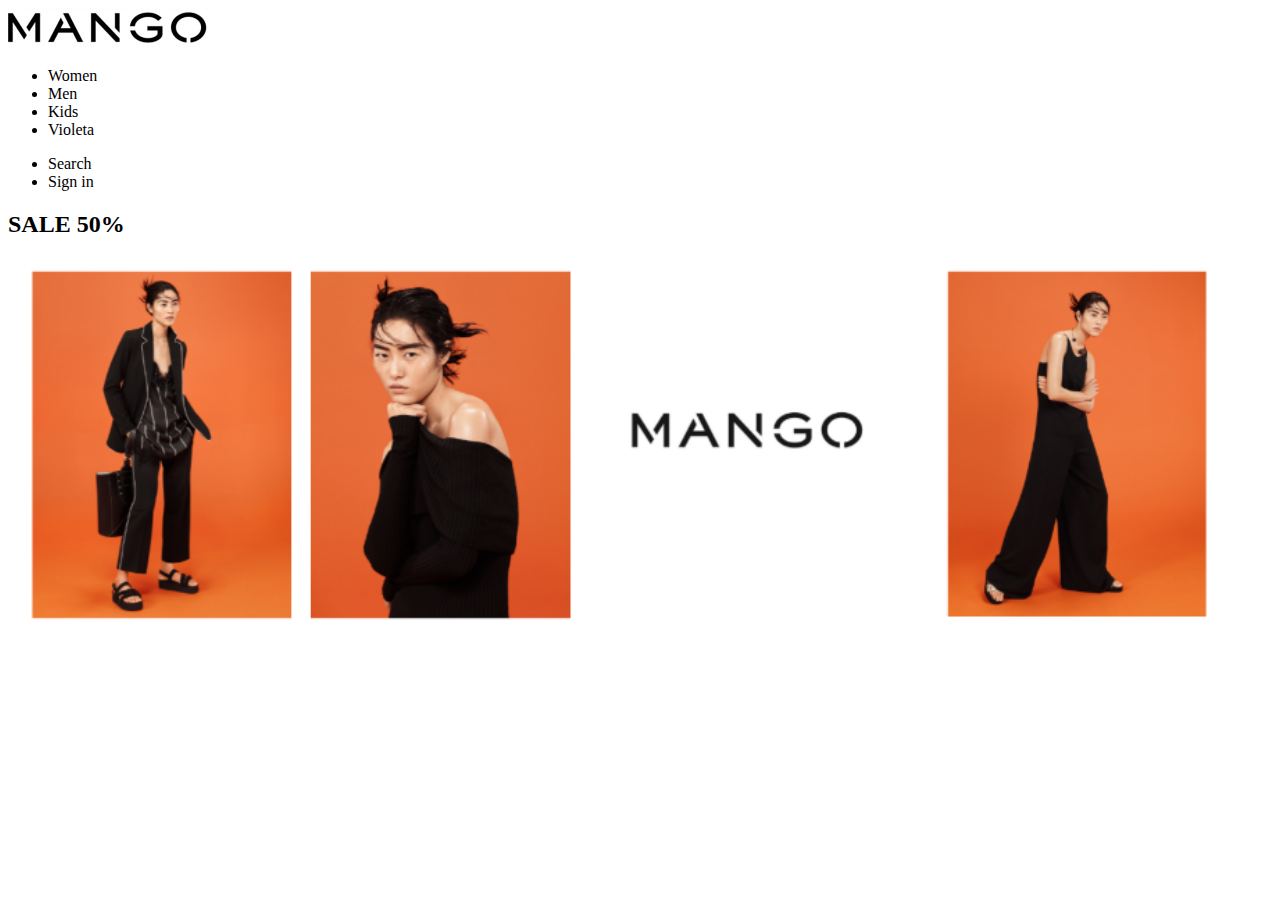
==== index.html @ f0c1a910 "add maing image and set width heigh and style" ====
<!DOCTYPE html>
<html>
  <head>
    <link rel="stylesheet" href="css/style.css" media="screen" >
    <title>MANGO</title>
  </head>
  <body>
    <div id="wrapper">
      <div class="navbar">
        <div class="logo-img">
          <img class="logo-img" src="img\small-logo.jpg" alt="" />
        </div>
        <div class="links">
          <ul>
            <li>Women</li>
            <li>Men</li>
            <li>Kids</li>
            <li>Violeta</li>
          </ul>
        </div>
        <div class="tools">
          <ul>
            <li>Search</li>
            <li>Sign in</li>
          </ul>
        </div>
      </div>
      <div class="main-img">
        <h2>SALE 50%</h2>
        <img src="img\MANGO5.png" alt="" />
      </div>
    </div>
  </body>
</html>
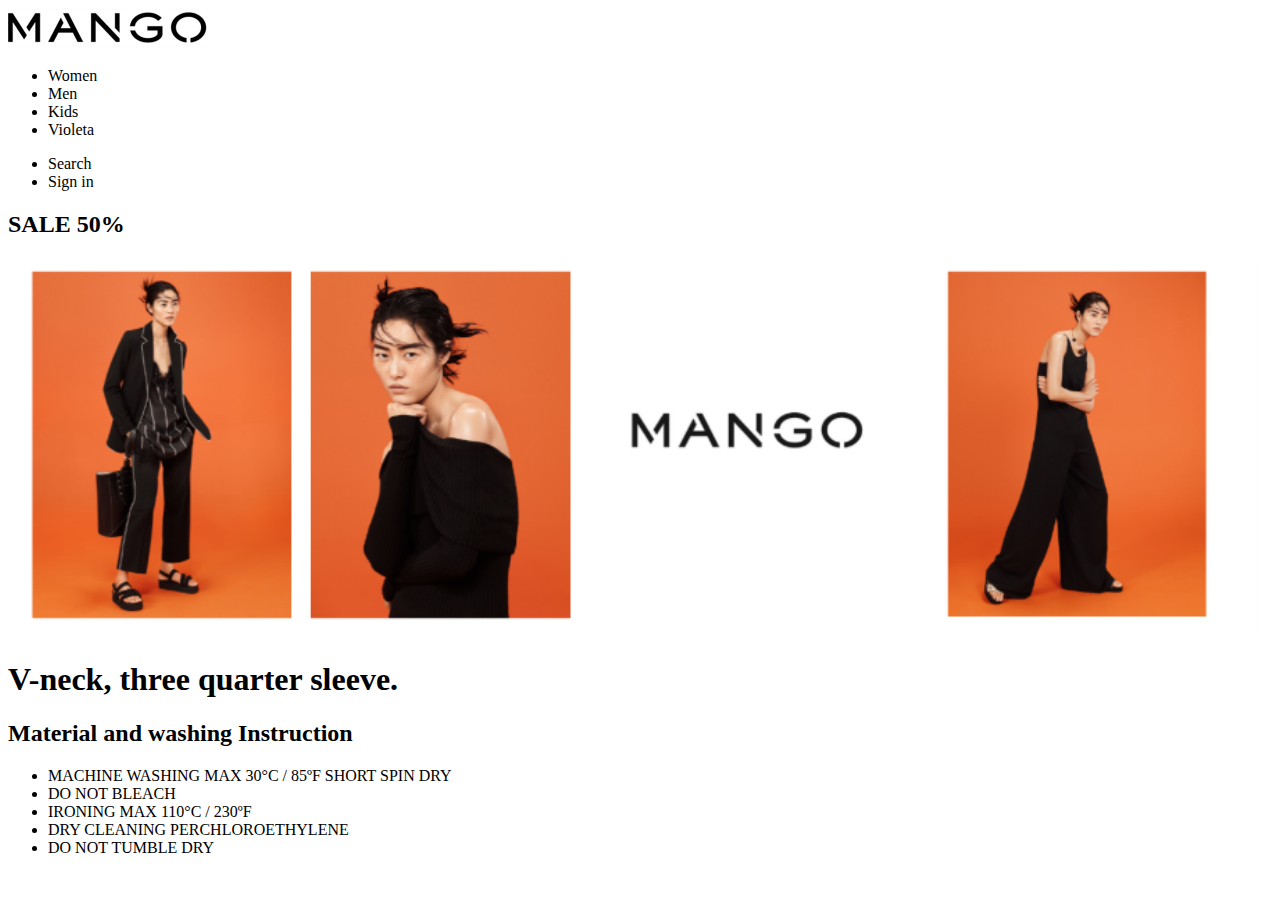
==== commit 0b1811a2: "add shirt features and list items" ====
--- a/index.html
+++ b/index.html
@@ -29,6 +29,19 @@
         <h2>SALE 50%</h2>
         <img src="img\MANGO5.png" alt="" />
       </div>
+      <div class="features">
+        <h1>V-neck, three quarter sleeve.</h1>
+        <h2>Material and washing Instruction</h2>
+        <div class="list-item">
+          <ul>
+            <li>MACHINE WASHING MAX 30°C / 85ºF SHORT SPIN DRY</li>
+            <li>DO NOT BLEACH</li>
+            <li>IRONING MAX 110°C / 230ºF</li>
+            <li>DRY CLEANING PERCHLOROETHYLENE</li>
+            <li>DO NOT TUMBLE DRY</li>
+          </ul>
+        </div>
+      </div>
     </div>
   </body>
 </html>
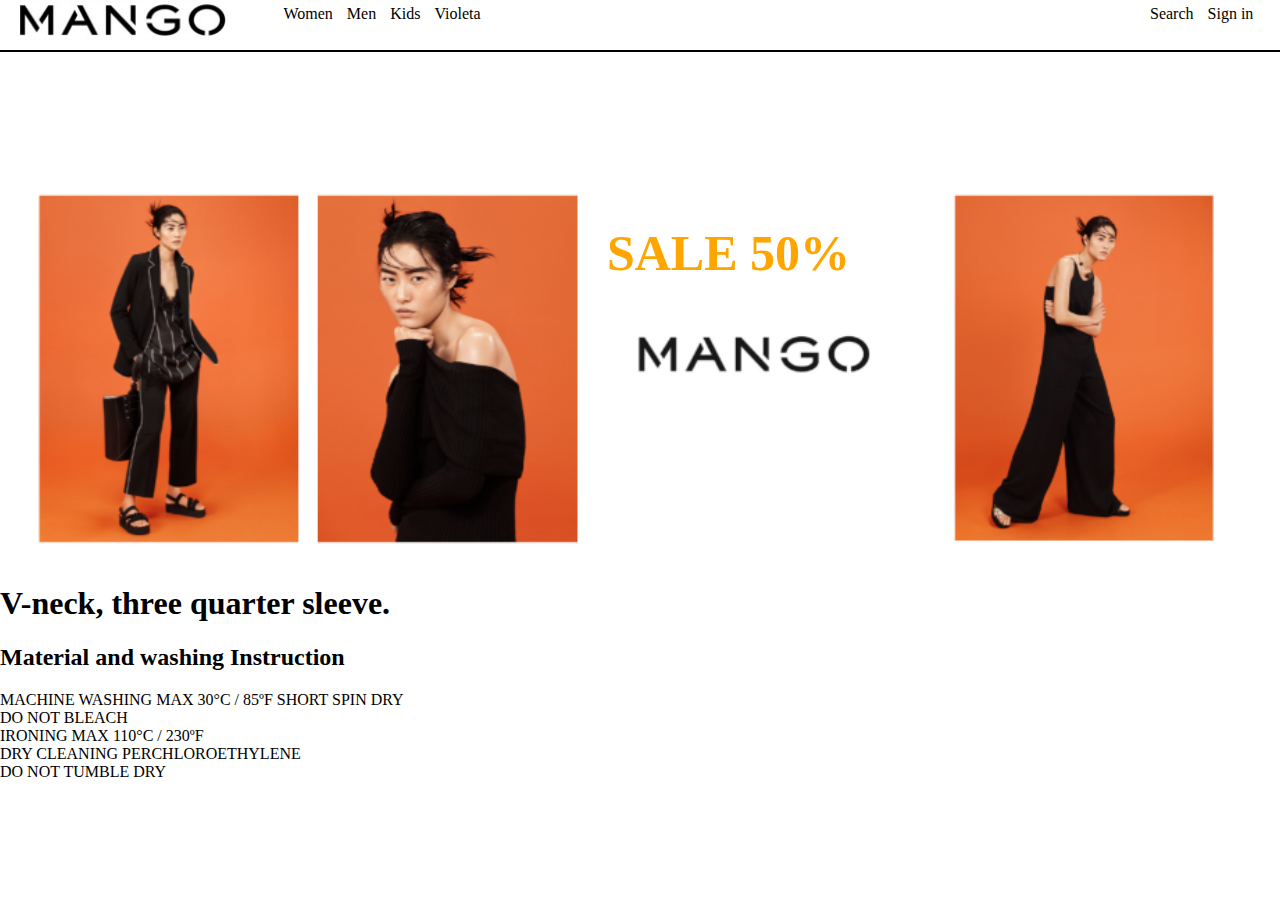
==== commit c85a87d8: "modify image position and add some style to item list" ====
--- a/index.html
+++ b/index.html
@@ -42,6 +42,8 @@
           </ul>
         </div>
       </div>
+      <div class="footer">
+      </div>
     </div>
   </body>
 </html>
--- a/css/style.css
+++ b/css/style.css
@@ -0,0 +1,53 @@
+body,html{
+  margin: 0;
+  padding:0;
+}
+#wrapper{
+  width: 100%;
+  margin: 0 auto;
+}
+.navbar{
+  border-bottom: 2px solid black;
+  width: 100%;
+  height: 50px;
+}
+ul{
+  margin:0;
+  padding:0;
+}
+.links li, .tools li {
+  display: inline-block;
+  padding: 5px;
+}
+.logo-img {
+  float: left;
+  width: 207px;
+  position: relative;
+  left: 10px;
+}
+.links {
+  width: 350px;
+  text-align: center;
+}
+.tools{
+  float:right;
+  width: 135px;
+  position: relative;
+}
+.navbar > div {
+  display: inline-block;
+}
+
+.main-img h2{
+  position: absolute;
+	float: right;
+	right: 0;
+	font-size: 50px;
+	margin-right:430px;
+  color:orange;
+}
+
+.main-img{
+  text-align: center;
+  margin-top:130px;
+}
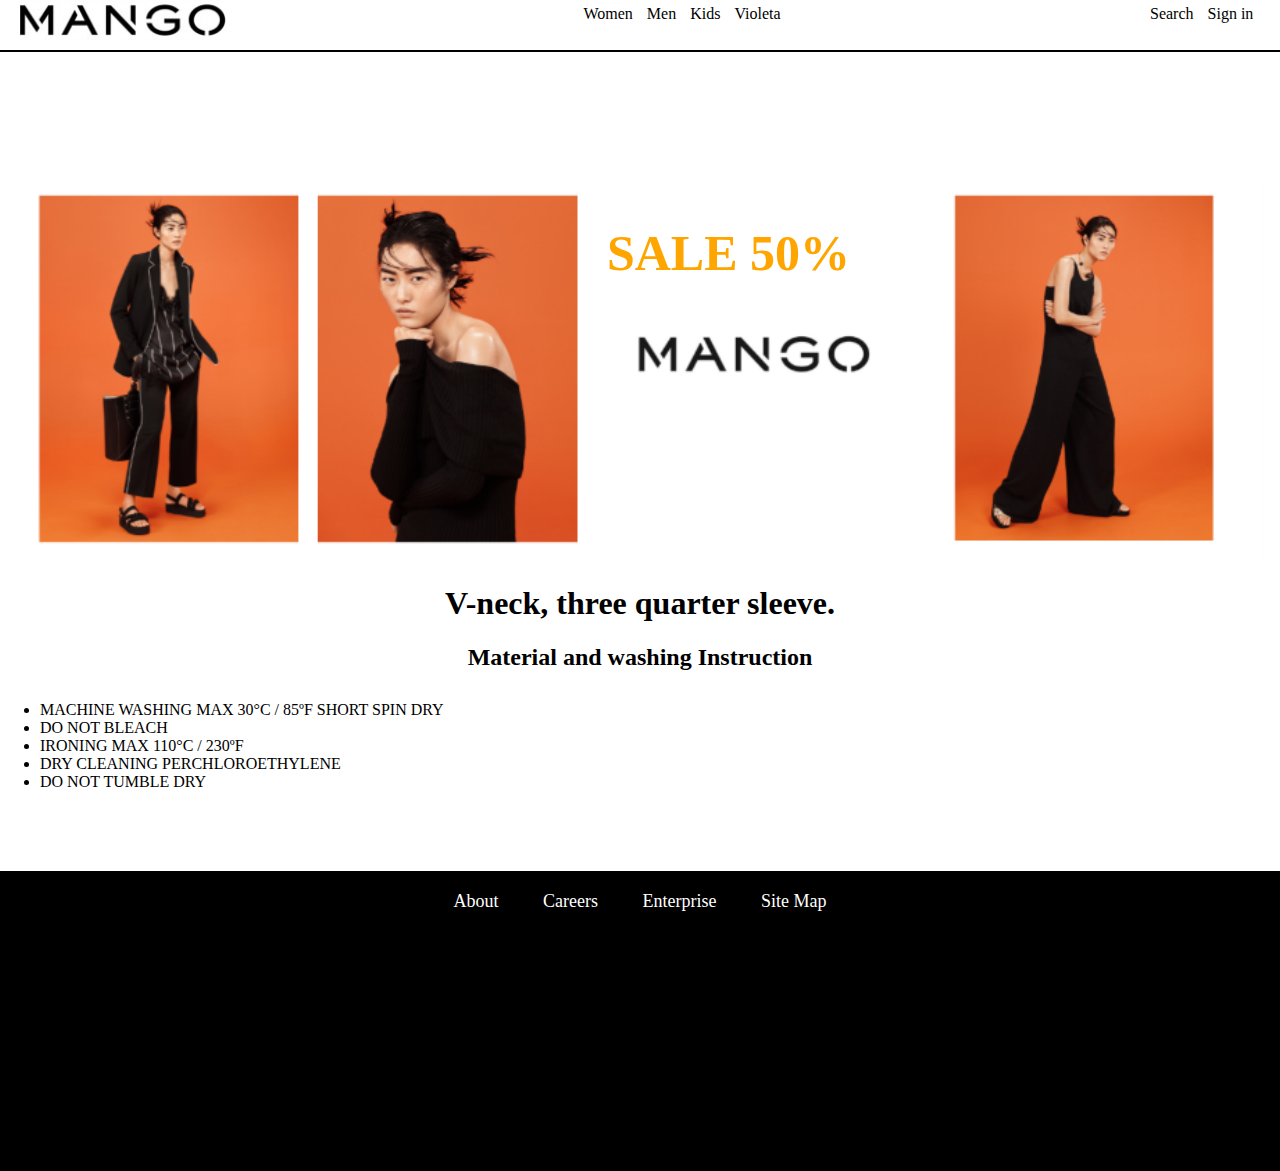
==== commit adce51bd: "add main footer list and center it" ====
--- a/index.html
+++ b/index.html
@@ -43,6 +43,38 @@
         </div>
       </div>
       <div class="footer">
+        <div class="main-footer">
+        <ul>
+          <li>About</li>
+          <li>Careers</li>
+          <li>Enterprise</li>
+          <li>Site Map</li>
+        </ul>
+        </div>
+        <!-- <div class="middle">
+          <div class="online-store">
+            <h2>online-store</h2>
+            <ul>
+              <li>Sell online</li>
+              <li>Features</li>
+              <li>Examples</li>
+            </ul>
+          </div>
+          <div class="Point-of-sale">
+            <h2>Point-of-sale</h2>
+            <ul>
+              <li>Features</li>
+              <li>Hard ware</li>
+            </ul>
+          </div>
+          <div class="Support">
+            <h2>Support</h2>
+            <ul>
+              <li>Support</li>
+              <li>24/7 Support</li>
+            </ul>
+          </div> -->
+        </div>
       </div>
     </div>
   </body>
--- a/css/style.css
+++ b/css/style.css
@@ -28,6 +28,7 @@
 .links {
   width: 350px;
   text-align: center;
+  margin-left: 300px;;
 }
 .tools{
   float:right;
@@ -51,3 +52,29 @@
   text-align: center;
   margin-top:130px;
 }
+h1, h2{
+  text-align: center;
+}
+.footer{
+  width: 100%;
+  height: 300px;
+  background-color: black;
+  color: white;
+}
+.list-item{
+  margin-left: 40px;
+  margin-bottom: 80px;
+  margin-top: 30px;
+}
+.footer ul{
+  list-style: none;
+}
+.main-footer{
+  text-align: center;
+  font-size: 18px;
+}
+.main-footer li{
+  display: inline-block;
+  padding:20px;
+}
+.
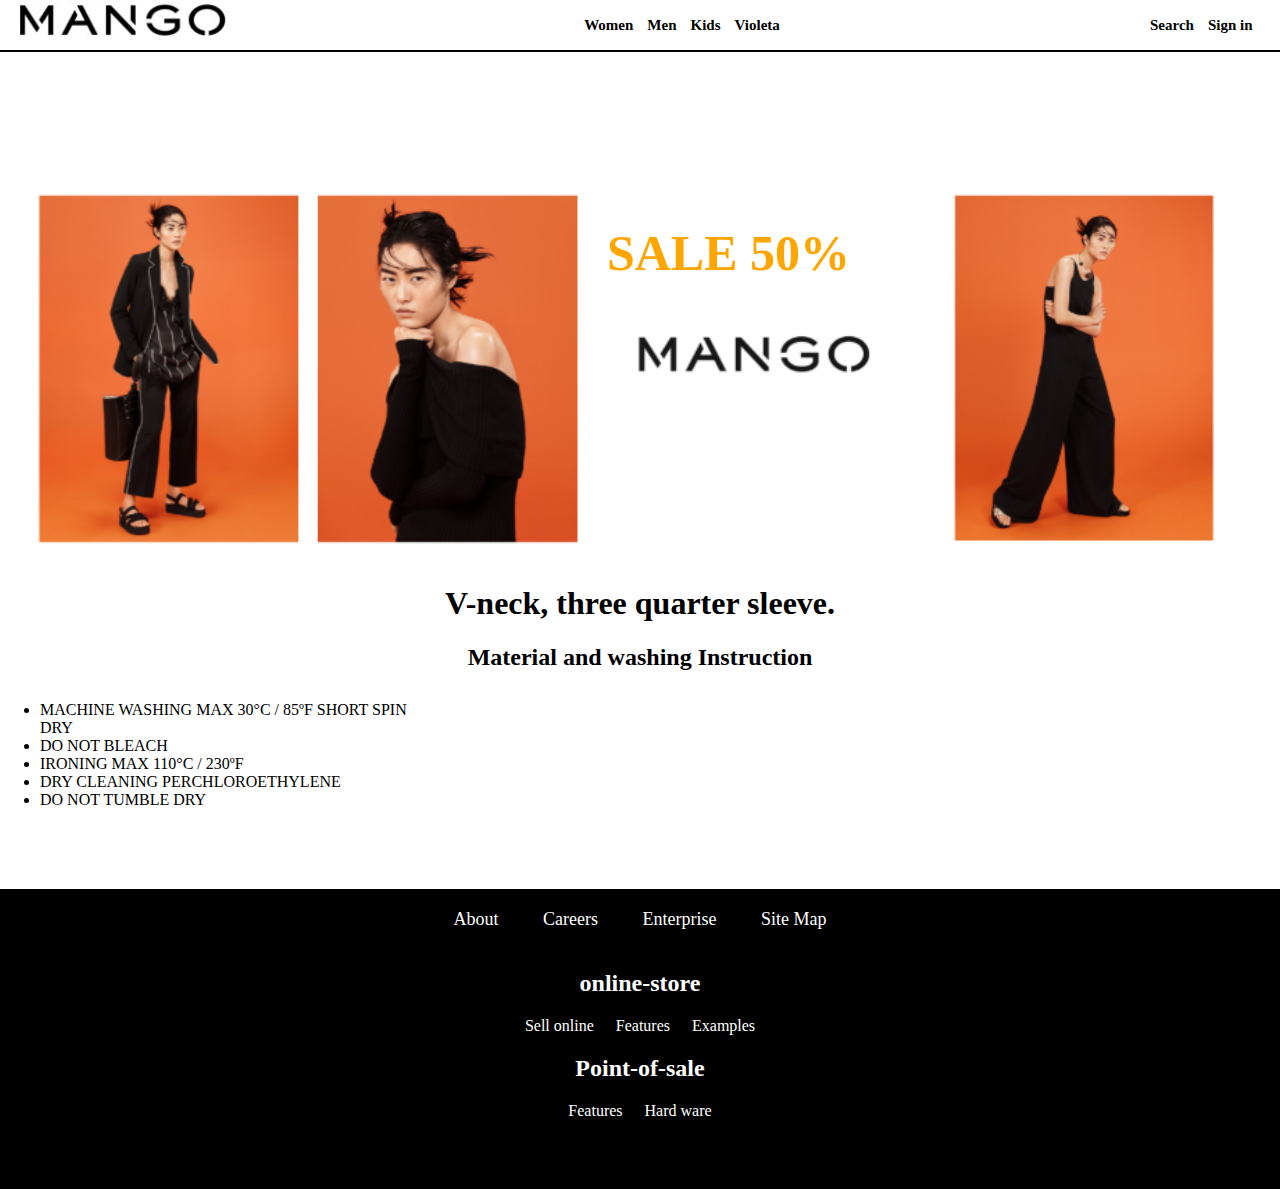
==== commit 41c74e05: "position online-store and point-of-sale list items in the middle" ====
--- a/index.html
+++ b/index.html
@@ -51,7 +51,7 @@
           <li>Site Map</li>
         </ul>
         </div>
-        <!-- <div class="middle">
+        <div class="middle">
           <div class="online-store">
             <h2>online-store</h2>
             <ul>
@@ -67,13 +67,6 @@
               <li>Hard ware</li>
             </ul>
           </div>
-          <div class="Support">
-            <h2>Support</h2>
-            <ul>
-              <li>Support</li>
-              <li>24/7 Support</li>
-            </ul>
-          </div> -->
         </div>
       </div>
     </div>
--- a/css/style.css
+++ b/css/style.css
@@ -18,6 +18,8 @@
 .links li, .tools li {
   display: inline-block;
   padding: 5px;
+  font-size: 15px;
+  font-weight: bold;
 }
 .logo-img {
   float: left;
@@ -29,11 +31,14 @@
   width: 350px;
   text-align: center;
   margin-left: 300px;;
+line-height: 40px;
 }
 .tools{
   float:right;
   width: 135px;
   position: relative;
+  line-height: 40px;
+
 }
 .navbar > div {
   display: inline-block;
@@ -65,6 +70,8 @@
   margin-left: 40px;
   margin-bottom: 80px;
   margin-top: 30px;
+  width: 400px;
+  
 }
 .footer ul{
   list-style: none;
@@ -77,4 +84,12 @@
   display: inline-block;
   padding:20px;
 }
-.
+
+.online-store li, .Point-of-sale li{
+  display: inline;
+  padding: 9px;
+  text-align: center;
+}
+.Point-of-sale ul,.online-store ul{
+  text-align: center;
+}
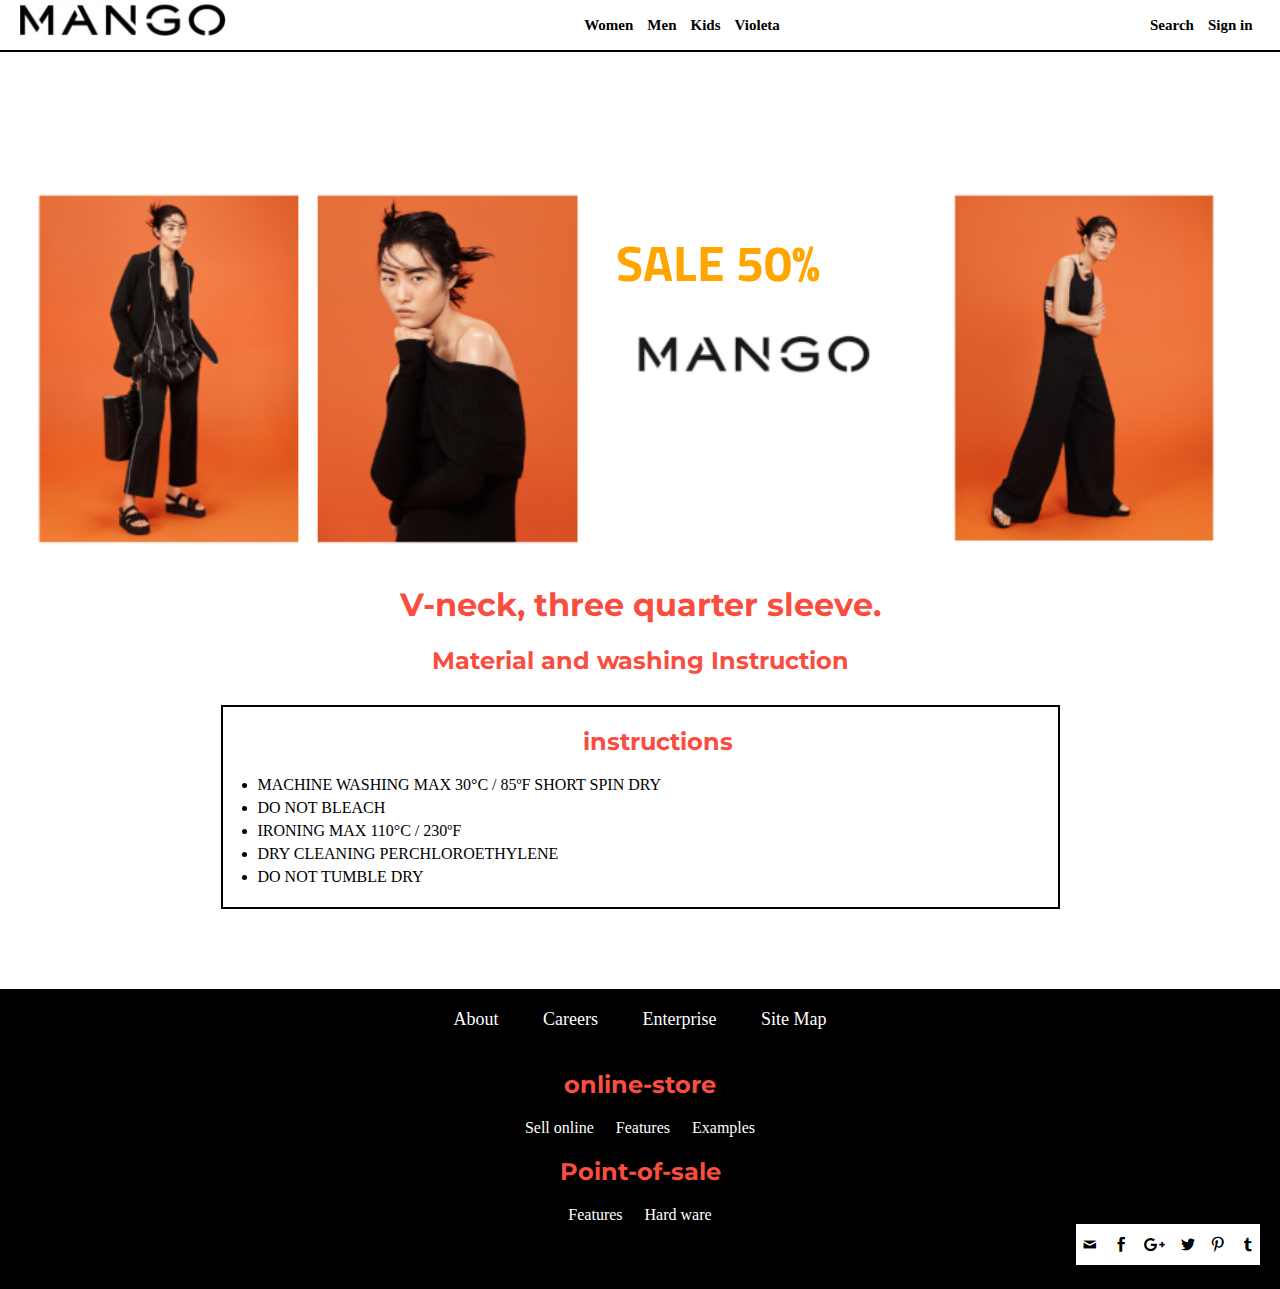
==== commit 022409b1: "modify box size and style and modify header fonts" ====
--- a/index.html
+++ b/index.html
@@ -1,6 +1,8 @@
 <!DOCTYPE html>
 <html>
   <head>
+    <link href='https://fonts.googleapis.com/css?family=Titillium+Web' rel='stylesheet' type='text/css'>
+    <link href='https://fonts.googleapis.com/css?family=Montserrat' rel='stylesheet' type='text/css'>
     <link rel="stylesheet" href="css/style.css" media="screen" >
     <title>MANGO</title>
   </head>
@@ -33,6 +35,7 @@
         <h1>V-neck, three quarter sleeve.</h1>
         <h2>Material and washing Instruction</h2>
         <div class="list-item">
+          <h2>instructions</h2>
           <ul>
             <li>MACHINE WASHING MAX 30°C / 85ºF SHORT SPIN DRY</li>
             <li>DO NOT BLEACH</li>
@@ -67,6 +70,9 @@
               <li>Hard ware</li>
             </ul>
           </div>
+          <div class="footer-img">
+            <img src="img\social-media.png" alt="" />
+          </div>
         </div>
       </div>
     </div>
--- a/css/style.css
+++ b/css/style.css
@@ -30,8 +30,8 @@
 .links {
   width: 350px;
   text-align: center;
-  margin-left: 300px;;
-line-height: 40px;
+  margin-left: 300px;
+  line-height: 40px;
 }
 .tools{
   float:right;
@@ -49,8 +49,9 @@
 	float: right;
 	right: 0;
 	font-size: 50px;
-	margin-right:430px;
+	margin-right:460px;
   color:orange;
+  font-family: 'Titillium Web', sans-serif;
 }
 
 .main-img{
@@ -59,6 +60,8 @@
 }
 h1, h2{
   text-align: center;
+  color:#f94e3f;
+  font-family: 'Montserrat', sans-serif;
 }
 .footer{
   width: 100%;
@@ -70,8 +73,15 @@
   margin-left: 40px;
   margin-bottom: 80px;
   margin-top: 30px;
-  width: 400px;
-  
+  width: 800px;
+  height: 200px;
+  border: 2px solid black;
+  padding-left: 35px;
+  margin-left: auto;
+  margin-right: auto;
+}
+.list-item li{
+  padding-bottom: 5px;
 }
 .footer ul{
   list-style: none;
@@ -93,3 +103,8 @@
 .Point-of-sale ul,.online-store ul{
   text-align: center;
 }
+.footer-img{
+  float:right;
+  position: relative;
+right:20px;
+}
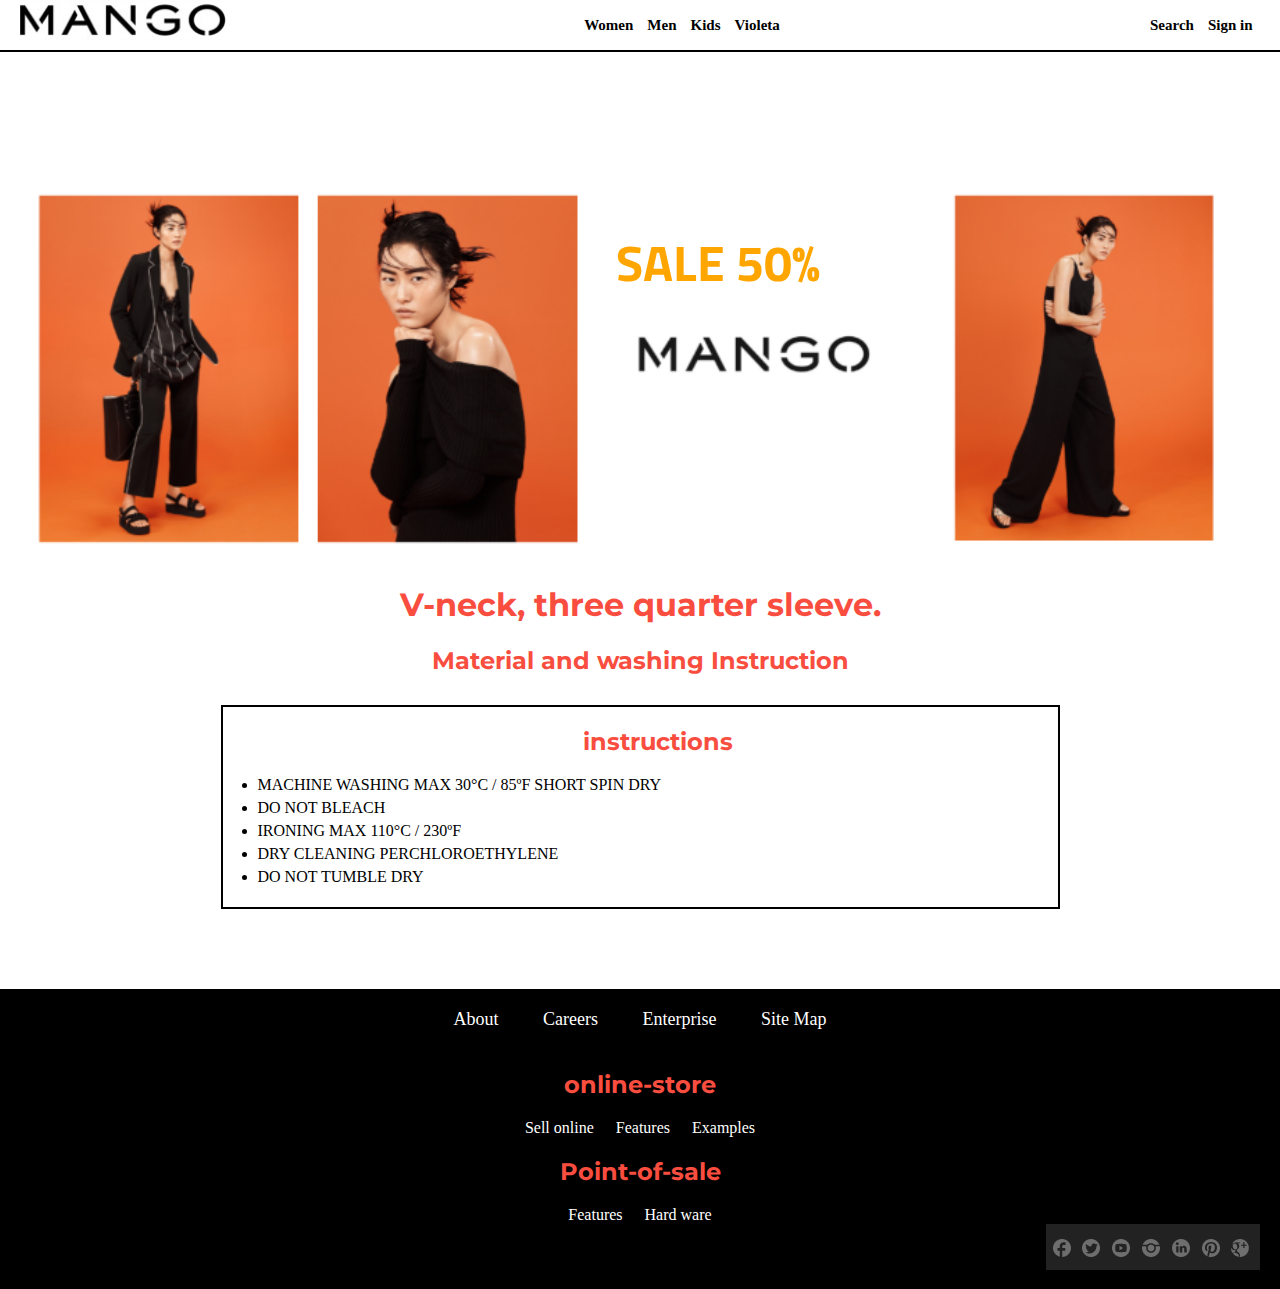
==== commit da764fd8: "add README.md page" ====
--- a/index.html
+++ b/index.html
@@ -1,6 +1,7 @@
 <!DOCTYPE html>
 <html>
   <head>
+    <link href='https://fonts.googleapis.com/css?family=Open+Sans+Condensed:300' rel='stylesheet' type='text/css'>
     <link href='https://fonts.googleapis.com/css?family=Titillium+Web' rel='stylesheet' type='text/css'>
     <link href='https://fonts.googleapis.com/css?family=Montserrat' rel='stylesheet' type='text/css'>
     <link rel="stylesheet" href="css/style.css" media="screen" >
@@ -71,7 +72,7 @@
             </ul>
           </div>
           <div class="footer-img">
-            <img src="img\social-media.png" alt="" />
+            <img src="img\black-img.png" alt="" />
           </div>
         </div>
       </div>
--- a/css/style.css
+++ b/css/style.css
@@ -20,6 +20,12 @@
   padding: 5px;
   font-size: 15px;
   font-weight: bold;
+}
+.tools li:hover {
+    background-color: orange;
+}
+.links li:hover {
+    background-color: orange;
 }
 .logo-img {
   float: left;
@@ -79,6 +85,7 @@
   padding-left: 35px;
   margin-left: auto;
   margin-right: auto;
+  font-family: 'Slabo 27px', serif;
 }
 .list-item li{
   padding-bottom: 5px;
